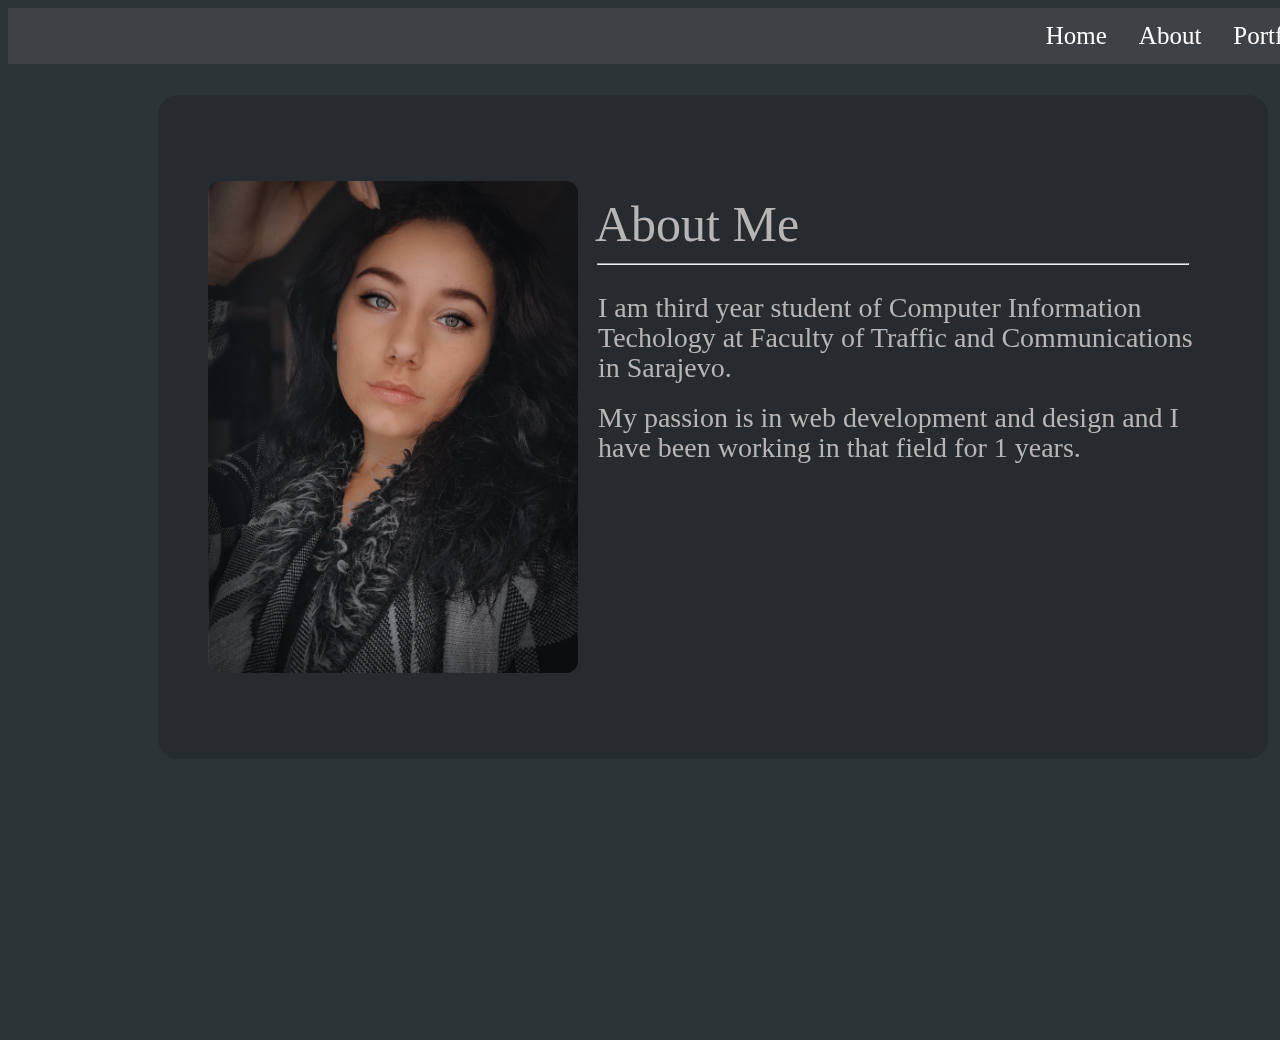
==== about.html @ 17b9b9aa "initial setup" ====
<!DOCTYPE html>
<html lang="en">
<head>
    <meta charset="UTF-8">
    <link rel="stylesheet" href="./styles/about.css">
    <meta name="viewport" content="width=device-width, initial-scale=1.0">
    <title>About</title>
</head>
<body>
    <div class="nav-menu">
        <ul>
          <li><a class="contact" href="#">Contact</a></li>
          <li><a class="portfolio" href="#">Portfolio</a></li>
          <li><a class="about" href="about.html">About</a></li>
          <li><a class="home" href="index.html">Home</a></li>
        </ul>
      </div>

      <div class="container">
        <div class="info">
          <h1 class="greeting">About Me</h1>
 <hr>
          <p class="more-info">I am third year student of Computer Information Techology at Faculty of Traffic and Communications in Sarajevo.</p><br>
          <p class="more-info1">My passion is in web development and design and I have been working in that field for 1 years.</p>
          
        </div>
    
        <img class="image" alt="Sara Peksin" src="./img/sara2.jpg"></img>
    

      </div>
</body>
</html>
---- styles/about.css ----
body {
  width: 1440px;
  height: 1024px;
  background: #2d3438;
}

.nav-menu ul {
  list-style-type: none;
  margin: 0;
  padding: 0;
  overflow: hidden;
  background: rgba(196, 196, 196, 0.1);
  mix-blend-mode: lighten;
}

.nav-menu ul li {
  float: right;
}

.nav-menu ul li a {
  display: block;
  color: white;
  text-align: center;
  padding: 14px 16px;
  text-decoration: none;
  font-size: 25px;
}
.nav-menu ul li a:hover {
  background-color: #57a9c2;
}
.container {
  position: absolute;
  width: 1110px;
  height: 664px;
  margin-left: 150px;
  top: 95px;

  background: rgba(0, 0, 0, 0.16);
  border-radius: 20px;
}
.greeting {
    position: absolute;
    width: 283px;
    height: 42px;
    right: 390px;
    top: 80px;
  
    font-family: Roboto;
    font-style: normal;
    font-weight: normal;
    font-size: 50px;
    line-height: 30px;
  
    color: #b7b5b5;
  }
.info hr{
    position: absolute;
    top:160px;
    width: 590px;
    right: 79px;
}

.more-info {
    position: absolute;
    width: 600px;
    height: px;
    right: 70px;
    top: 170px;
  
    font-family: Roboto;
    font-style: normal;
    font-weight: normal;
    font-size: 28px;
    line-height: 30px;
    color: #b7b5b5;
  }
  .more-info1{
    position: absolute;
    width: 600px;
    height: px;
    right: 70px;
    top: 280px;
  
    font-family: Roboto;
    font-style: normal;
    font-weight: normal;
    font-size: 28px;
    line-height: 30px;
    color: #b7b5b5;
  }

  .image {
    position: absolute;
    width: 370px;
    height: 492px;
    right: 690px;
    top: 86px;
    border-radius: 12px;
  }
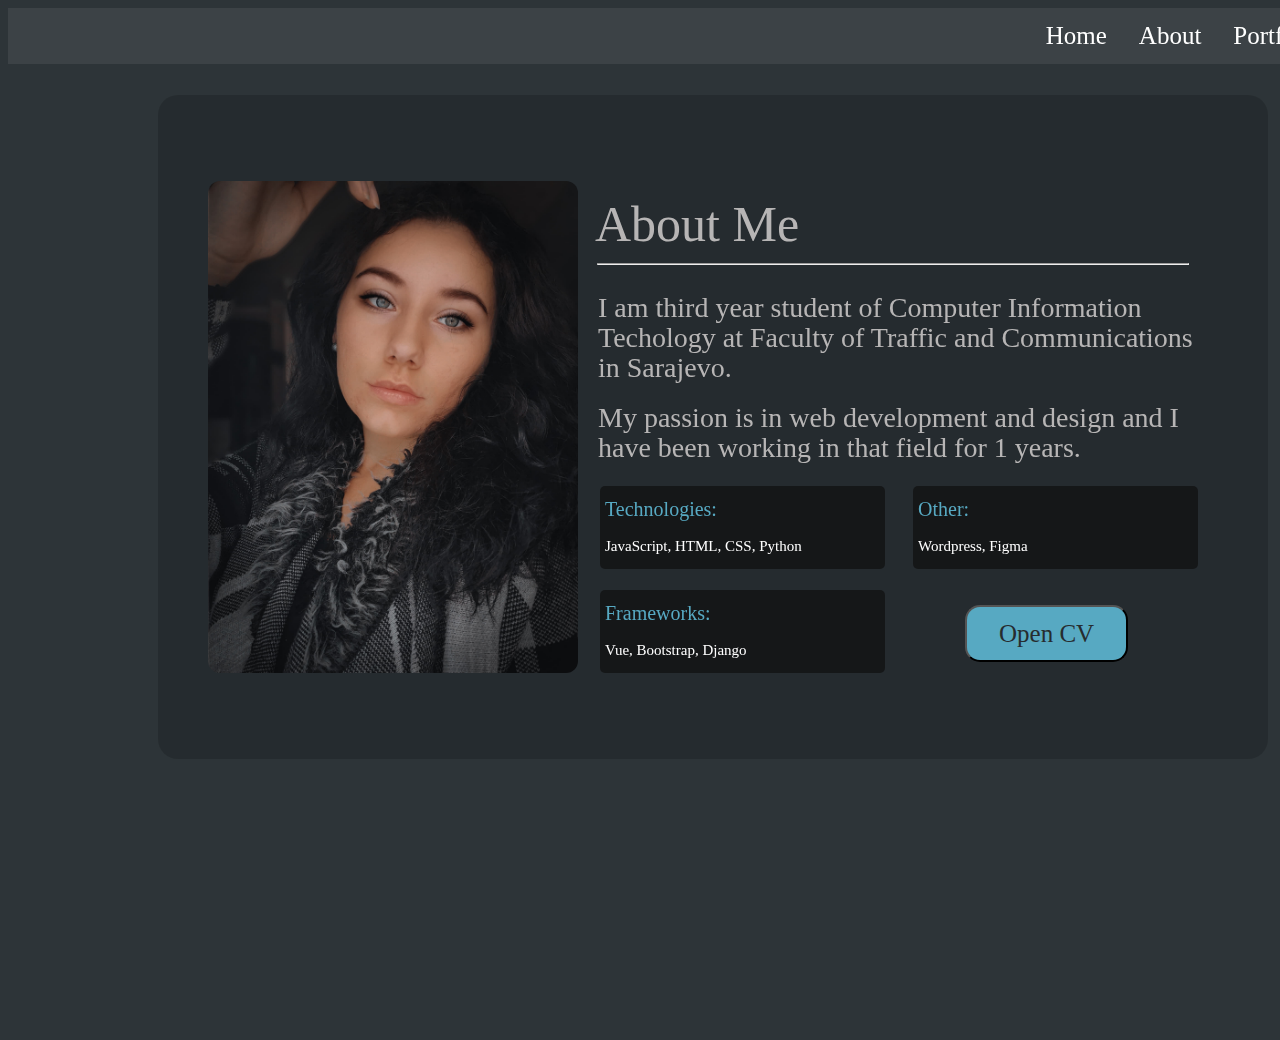
==== commit eb4bab9a: "porfolio setup" ====
--- a/about.html
+++ b/about.html
@@ -10,7 +10,7 @@
     <div class="nav-menu">
         <ul>
           <li><a class="contact" href="#">Contact</a></li>
-          <li><a class="portfolio" href="#">Portfolio</a></li>
+          <li><a class="portfolio" href="portfolio.html">Portfolio</a></li>
           <li><a class="about" href="about.html">About</a></li>
           <li><a class="home" href="index.html">Home</a></li>
         </ul>
@@ -26,7 +26,21 @@
         </div>
     
         <img class="image" alt="Sara Peksin" src="./img/sara2.jpg"></img>
-    
+
+        <div class="technologies">
+          <h1>Technologies:</h1>
+          <p>JavaScript, HTML, CSS, Python</p>
+        </div>
+        <div class="frameworks">
+          <h1>Frameworks:</h1>
+          <p>Vue, Bootstrap, Django</p>
+        </div>
+        <div class="other">
+          <h1>Other:</h1>
+          <p>Wordpress, Figma</p>
+        </div>
+
+        <button>Open CV</button>
 
       </div>
 </body>
--- a/styles/about.css
+++ b/styles/about.css
@@ -39,61 +39,137 @@
   border-radius: 20px;
 }
 .greeting {
-    position: absolute;
-    width: 283px;
-    height: 42px;
-    right: 390px;
-    top: 80px;
-  
-    font-family: Roboto;
-    font-style: normal;
-    font-weight: normal;
-    font-size: 50px;
-    line-height: 30px;
-  
-    color: #b7b5b5;
-  }
-.info hr{
-    position: absolute;
-    top:160px;
-    width: 590px;
-    right: 79px;
+  position: absolute;
+  width: 283px;
+  height: 42px;
+  right: 390px;
+  top: 80px;
+
+  font-family: Roboto;
+  font-style: normal;
+  font-weight: normal;
+  font-size: 50px;
+  line-height: 30px;
+
+  color: #b7b5b5;
+}
+.info hr {
+  position: absolute;
+  top: 160px;
+  width: 590px;
+  right: 79px;
 }
 
 .more-info {
-    position: absolute;
-    width: 600px;
-    height: px;
-    right: 70px;
-    top: 170px;
-  
-    font-family: Roboto;
-    font-style: normal;
-    font-weight: normal;
-    font-size: 28px;
-    line-height: 30px;
-    color: #b7b5b5;
-  }
-  .more-info1{
-    position: absolute;
-    width: 600px;
-    height: px;
-    right: 70px;
-    top: 280px;
-  
-    font-family: Roboto;
-    font-style: normal;
-    font-weight: normal;
-    font-size: 28px;
-    line-height: 30px;
-    color: #b7b5b5;
-  }
+  position: absolute;
+  width: 600px;
+  height: px;
+  right: 70px;
+  top: 170px;
 
-  .image {
-    position: absolute;
-    width: 370px;
-    height: 492px;
-    right: 690px;
-    top: 86px;
-    border-radius: 12px;
-  }+  font-family: Roboto;
+  font-style: normal;
+  font-weight: normal;
+  font-size: 28px;
+  line-height: 30px;
+  color: #b7b5b5;
+}
+.more-info1 {
+  position: absolute;
+  width: 600px;
+
+  right: 70px;
+  top: 280px;
+
+  font-family: Roboto;
+  font-style: normal;
+  font-weight: normal;
+  font-size: 28px;
+  line-height: 30px;
+  color: #b7b5b5;
+}
+
+.image {
+  position: absolute;
+  width: 370px;
+  height: 492px;
+  right: 690px;
+  top: 86px;
+  border-radius: 12px;
+}
+.technologies {
+  position: absolute;
+  width: 285px;
+  height: 83px;
+  left: 442px;
+  top: 391px;
+  background: rgba(16, 16, 16, 0.71);
+  border-radius: 5px;
+}
+.technologies h1,
+.frameworks h1,
+.other h1 {
+  position: absolute;
+  width: fit-content;
+  font-family: Roboto;
+  font-style: normal;
+  font-weight: normal;
+  font-size: 20px;
+  line-height: 20px;
+  color: #57a9c2;
+  margin-left: 5px;
+}
+.technologies p,
+.frameworks p,
+.other p {
+  position: absolute;
+  width: fit-content;
+  margin-top: 50px;
+  margin-left: 5px;
+
+  font-family: Roboto;
+  font-style: normal;
+  font-weight: normal;
+  font-size: 15px;
+  line-height: 20px;
+
+  color: #ffffff;
+}
+
+.frameworks {
+  position: absolute;
+  width: 285px;
+  height: 83px;
+  left: 442px;
+  top: 495px;
+  background: rgba(16, 16, 16, 0.71);
+  border-radius: 5px;
+}
+
+.other {
+  position: absolute;
+  width: 285px;
+  height: 83px;
+  right: 70px;
+  top: 391px;
+  background: rgba(16, 16, 16, 0.71);
+  border-radius: 5px;
+}
+
+button {
+  position: absolute;
+  width: 162.85px;
+  height: 57.1px;
+  right: 140px;
+  top: 510px;
+
+  font-family: Roboto;
+  font-style: normal;
+  font-weight: normal;
+  font-size: 25px;
+  line-height: 45px;
+  border-radius: 15px;
+  text-align: center;
+  background-color: #57a9c2;
+  color: #262c2f;
+}
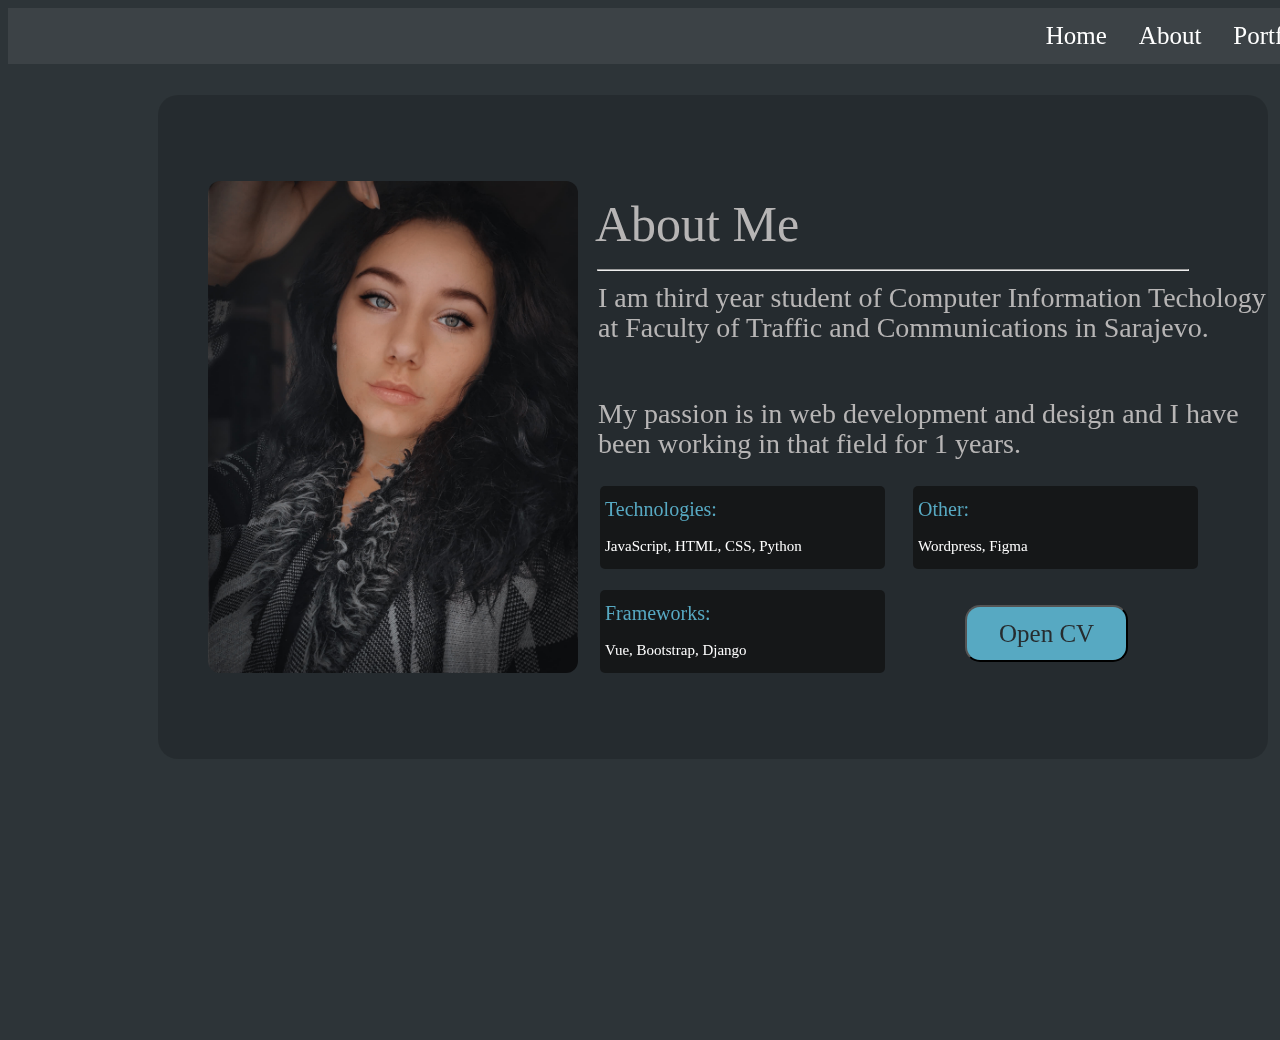
==== commit d4eb6b44: "additional design" ====
--- a/about.html
+++ b/about.html
@@ -9,7 +9,7 @@
 <body>
     <div class="nav-menu">
         <ul>
-          <li><a class="contact" href="#">Contact</a></li>
+          <li><a class="contact" href="contact.html">Contact</a></li>
           <li><a class="portfolio" href="portfolio.html">Portfolio</a></li>
           <li><a class="about" href="about.html">About</a></li>
           <li><a class="home" href="index.html">Home</a></li>
@@ -20,7 +20,7 @@
         <div class="info">
           <h1 class="greeting">About Me</h1>
  <hr>
-          <p class="more-info">I am third year student of Computer Information Techology at Faculty of Traffic and Communications in Sarajevo.</p><br>
+          <p class="more-info">I am third year student of Computer Information Techology at Faculty of Traffic and Communications in Sarajevo.</p>
           <p class="more-info1">My passion is in web development and design and I have been working in that field for 1 years.</p>
           
         </div>
@@ -40,7 +40,7 @@
           <p>Wordpress, Figma</p>
         </div>
 
-        <button>Open CV</button>
+        <input type="button" value="Open CV" class="cv" onclick="window.open('cv.html')"></input>
 
       </div>
 </body>
--- a/styles/about.css
+++ b/styles/about.css
@@ -11,10 +11,9 @@
   overflow: hidden;
   background: rgba(196, 196, 196, 0.1);
   mix-blend-mode: lighten;
-}
-
-.nav-menu ul li {
-  float: right;
+  display: flex;
+  flex-direction: row-reverse;
+  justify-content: right;
 }
 
 .nav-menu ul li a {
@@ -38,6 +37,7 @@
   background: rgba(0, 0, 0, 0.16);
   border-radius: 20px;
 }
+
 .greeting {
   position: absolute;
   width: 283px;
@@ -53,13 +53,28 @@
 
   color: #b7b5b5;
 }
+
+.info{
+  display: flex;
+  flex-direction: column;
+  font-family: Roboto;
+  font-style: normal;
+  font-weight: normal;
+  font-size: 28px;
+  line-height: 30px;
+  color: #b7b5b5;
+  margin-left: 440px;
+  margin-top:160px;
+  
+}
+
 .info hr {
   position: absolute;
   top: 160px;
   width: 590px;
   right: 79px;
 }
-
+/*
 .more-info {
   position: absolute;
   width: 600px;
@@ -88,7 +103,7 @@
   line-height: 30px;
   color: #b7b5b5;
 }
-
+*/
 .image {
   position: absolute;
   width: 370px;
@@ -118,6 +133,7 @@
   line-height: 20px;
   color: #57a9c2;
   margin-left: 5px;
+
 }
 .technologies p,
 .frameworks p,
@@ -132,6 +148,7 @@
   font-weight: normal;
   font-size: 15px;
   line-height: 20px;
+
 
   color: #ffffff;
 }
@@ -156,7 +173,7 @@
   border-radius: 5px;
 }
 
-button {
+.cv {
   position: absolute;
   width: 162.85px;
   height: 57.1px;
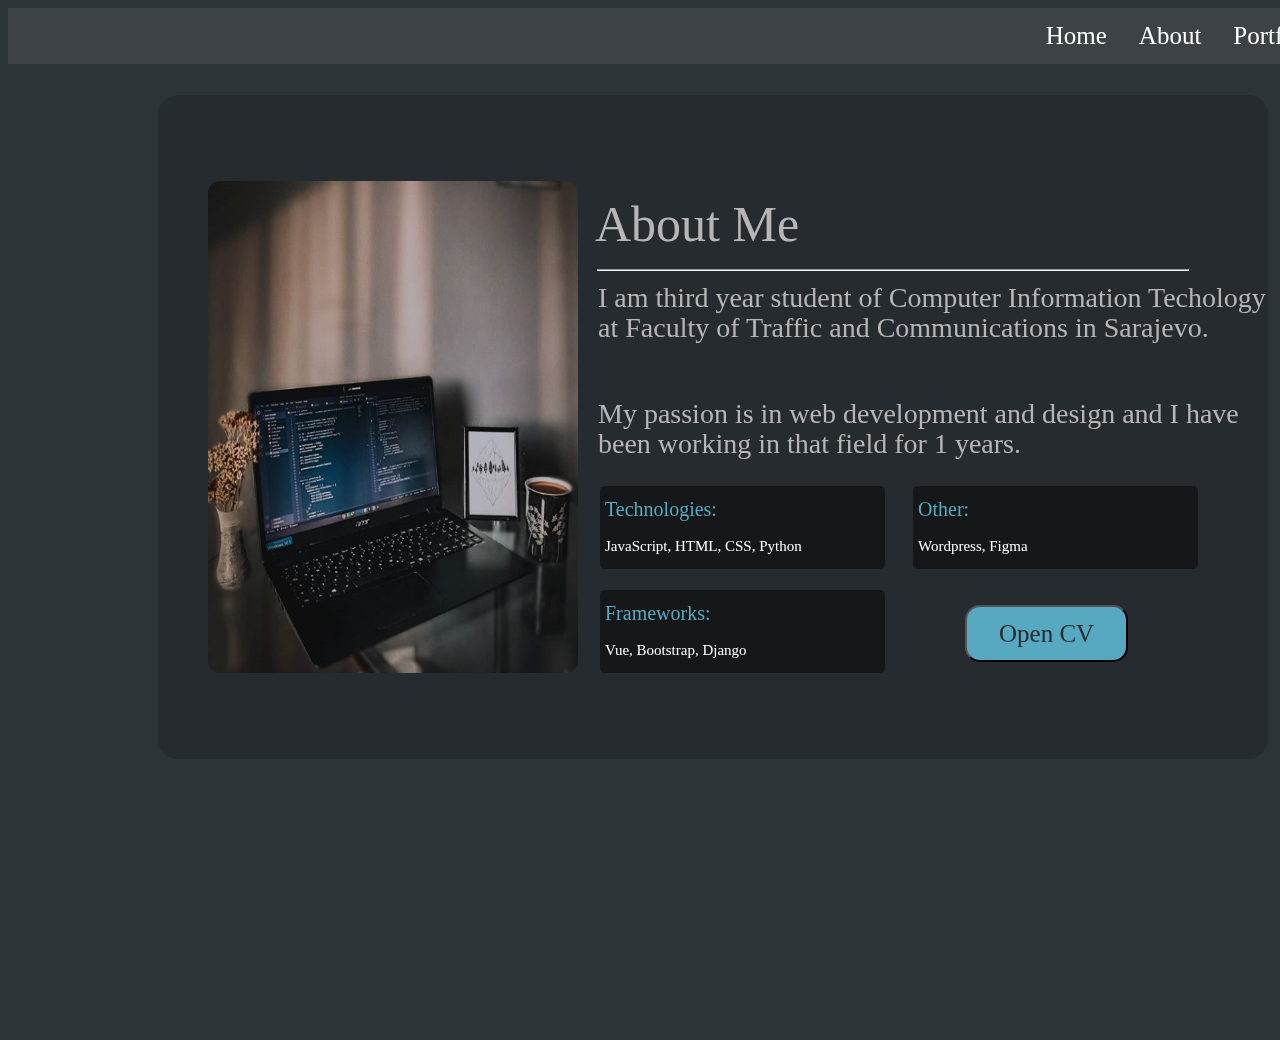
==== commit 4eed2c15: "final" ====
--- a/about.html
+++ b/about.html
@@ -25,7 +25,7 @@
           
         </div>
     
-        <img class="image" alt="Sara Peksin" src="./img/sara2.jpg"></img>
+        <img class="image" alt="Sara Peksin" src="./img/bg.jpg"></img>
 
         <div class="technologies">
           <h1>Technologies:</h1>
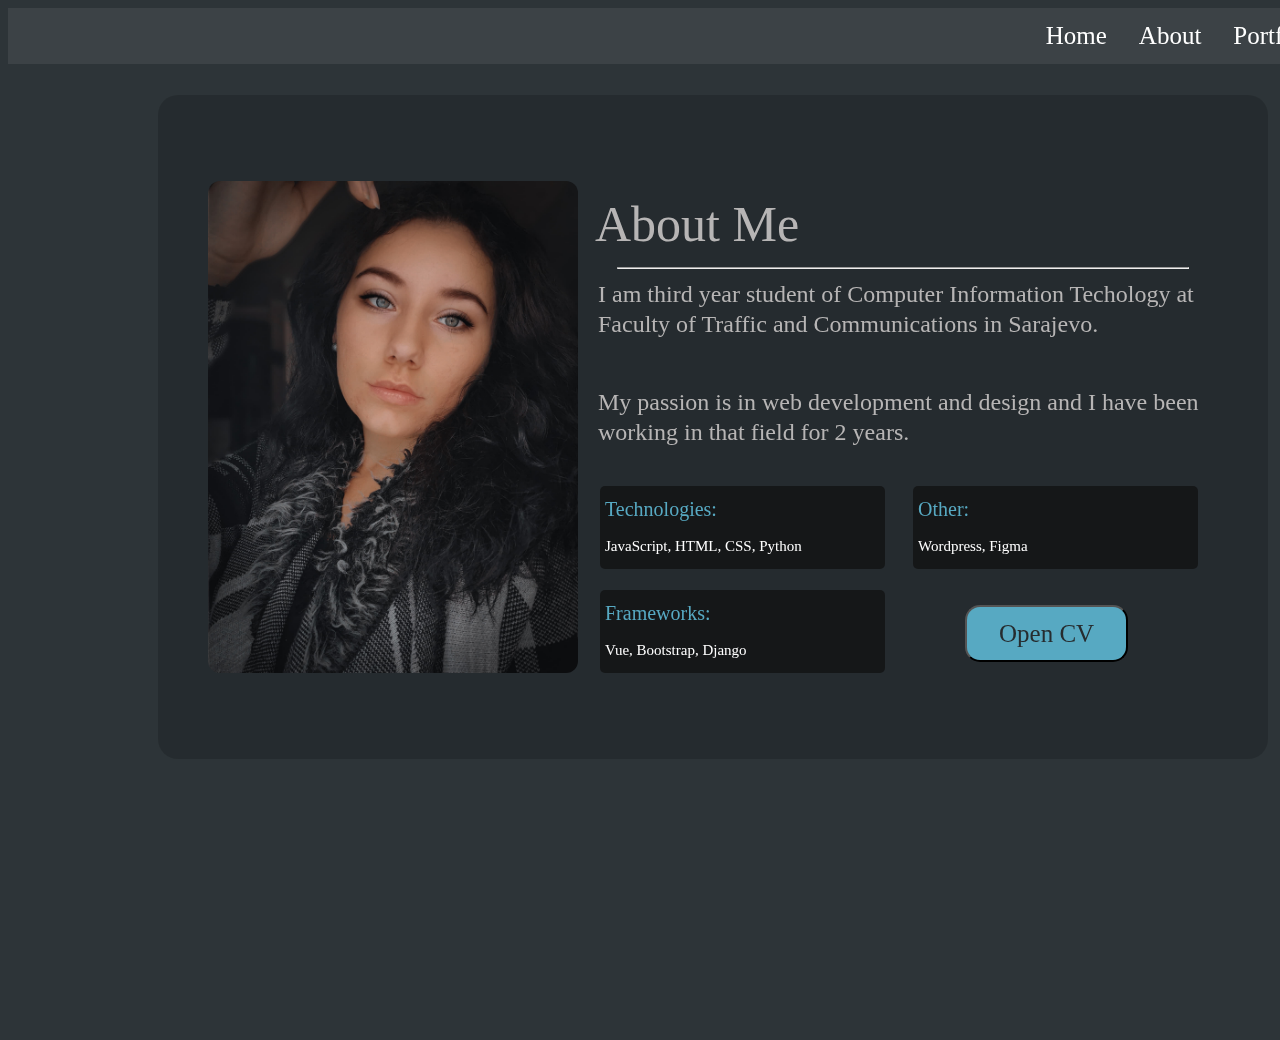
==== commit c34cf0a6: "Update about.html" ====
--- a/about.html
+++ b/about.html
@@ -21,11 +21,11 @@
           <h1 class="greeting">About Me</h1>
  <hr>
           <p class="more-info">I am third year student of Computer Information Techology at Faculty of Traffic and Communications in Sarajevo.</p>
-          <p class="more-info1">My passion is in web development and design and I have been working in that field for 1 years.</p>
+          <p class="more-info1">My passion is in web development and design and I have been working in that field for 2 years.</p>
           
         </div>
     
-        <img class="image" alt="Sara Peksin" src="./img/bg.jpg"></img>
+        <img class="image" alt="Sara Peksin" src="./img/sara2.jpg"></img>
 
         <div class="technologies">
           <h1>Technologies:</h1>
@@ -44,4 +44,4 @@
 
       </div>
 </body>
-</html>+</html>
--- a/styles/about.css
+++ b/styles/about.css
@@ -60,7 +60,7 @@
   font-family: Roboto;
   font-style: normal;
   font-weight: normal;
-  font-size: 28px;
+  font-size: 24px;
   line-height: 30px;
   color: #b7b5b5;
   margin-left: 440px;
@@ -71,7 +71,7 @@
 .info hr {
   position: absolute;
   top: 160px;
-  width: 590px;
+  width: 570px;
   right: 79px;
 }
 /*
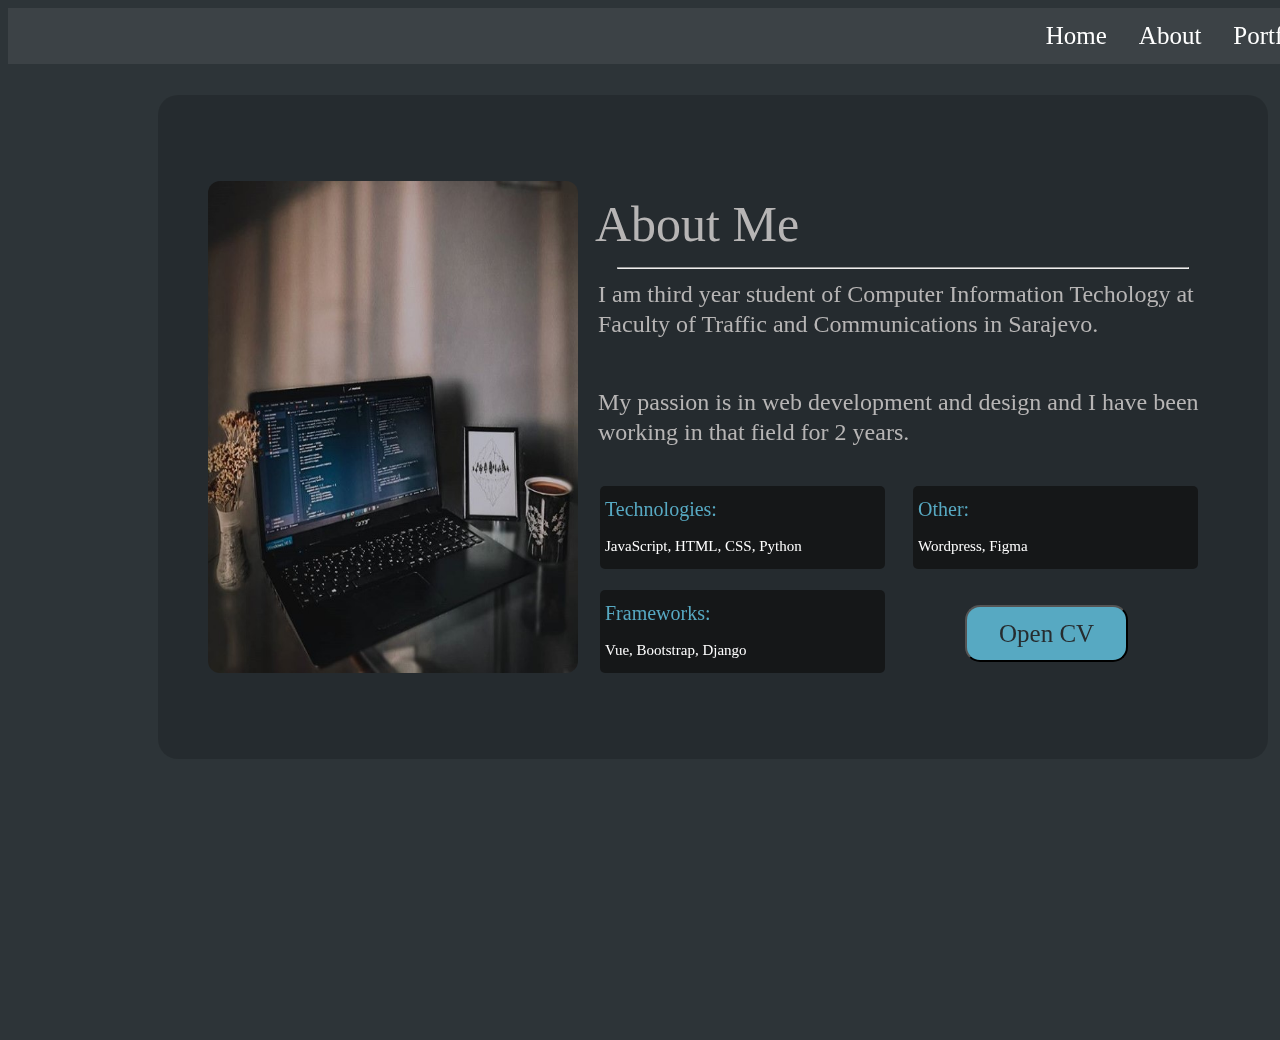
==== commit a8d454b4: "Update about.html" ====
--- a/about.html
+++ b/about.html
@@ -25,7 +25,7 @@
           
         </div>
     
-        <img class="image" alt="Sara Peksin" src="./img/sara2.jpg"></img>
+        <img class="image" alt="Sara Peksin" src="./img/bg.jpg"></img>
 
         <div class="technologies">
           <h1>Technologies:</h1>
@@ -40,7 +40,7 @@
           <p>Wordpress, Figma</p>
         </div>
 
-        <input type="button" value="Open CV" class="cv" onclick="window.open('cv.html')"></input>
+        <input type="button" value="Open CV" class="cv"  onclick="window.open('CV.html')"></input>
 
       </div>
 </body>
